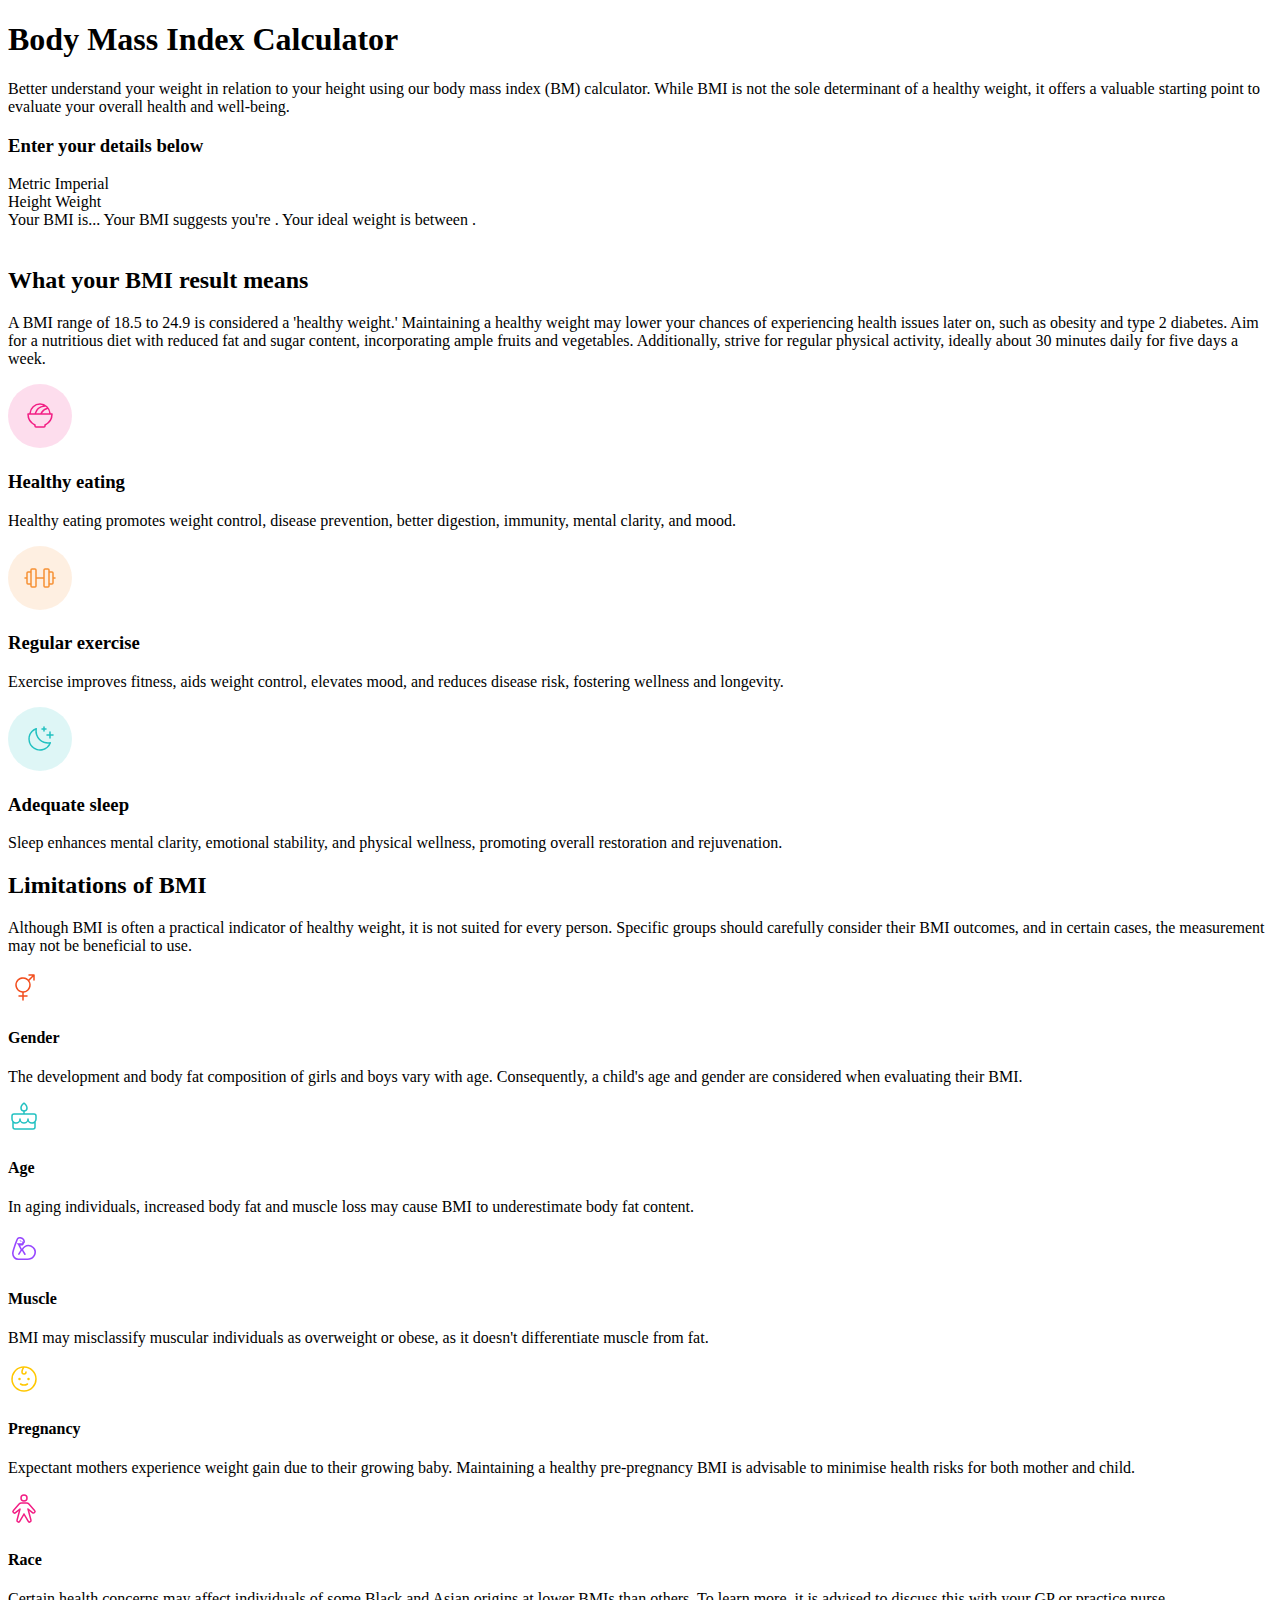
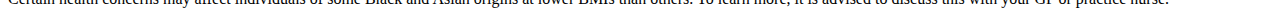
==== bmi-calculator/index.html @ 347fedd5 "initial setup & html structure added" ====
<!DOCTYPE html>
<html lang="en">
  <head>
    <meta charset="UTF-8" />
    <meta name="viewport" content="width=device-width, initial-scale=1.0" />

    <link
      rel="icon"
      type="image/png"
      sizes="32x32"
      href="assets/images/favicon-32x32.png"
    />

    <title>BMI Calculator</title>
  </head>
  <body>
    <h1>Body Mass Index Calculator</h1>

    <p>
      Better understand your weight in relation to your height using our body
      mass index (BM) calculator. While BMI is not the sole determinant of a
      healthy weight, it offers a valuable starting point to evaluate your
      overall health and well-being.
    </p>

    <div>
      <h3>Enter your details below</h3>
      <div>Metric Imperial</div>

      <div>Height Weight</div>

      <div>
        Your BMI is...

        <!-- add score -->

        Your BMI suggests you're
        <!-- add classification -->. Your ideal weight is between
        <!-- add range -->.
      </div>
    </div>

    <div>
      <div>
        <img />
      </div>

      <div>
        <h2>What your BMI result means</h2>

        <p>
          A BMI range of 18.5 to 24.9 is considered a 'healthy weight.'
          Maintaining a healthy weight may lower your chances of experiencing
          health issues later on, such as obesity and type 2 diabetes. Aim for a
          nutritious diet with reduced fat and sugar content, incorporating
          ample fruits and vegetables. Additionally, strive for regular physical
          activity, ideally about 30 minutes daily for five days a week.
        </p>
      </div>
    </div>

    <div>
      <div>
        <svg
          xmlns="http://www.w3.org/2000/svg"
          width="64"
          height="64"
          fill="none"
          viewBox="0 0 64 64"
        >
          <circle cx="32" cy="32" r="32" fill="#F21E84" opacity=".15" />
          <path
            fill="#F21E84"
            d="M44 29.25h-1.279a10.75 10.75 0 0 0-21.442 0H20a.75.75 0 0 0-.75.75 12.794 12.794 0 0 0 7 11.383V42A1.75 1.75 0 0 0 28 43.75h8A1.75 1.75 0 0 0 37.75 42v-.617a12.793 12.793 0 0 0 7-11.383.75.75 0 0 0-.75-.75Zm-6.22-6.464c.363.29.703.608 1.019.95a10.737 10.737 0 0 0-6.444 5.514h-4.187A9.28 9.28 0 0 1 37 22.75c.26 0 .521.014.78.036Zm2.008 2.231a9.186 9.186 0 0 1 1.43 4.233H34.06a9.237 9.237 0 0 1 5.727-4.233ZM32 20.75a9.21 9.21 0 0 1 3.35.625 10.79 10.79 0 0 0-8.742 7.875h-3.826A9.261 9.261 0 0 1 32 20.75Zm4.688 19.48a.75.75 0 0 0-.438.683V42a.25.25 0 0 1-.25.25h-8a.25.25 0 0 1-.25-.25v-1.087a.75.75 0 0 0-.438-.683 11.294 11.294 0 0 1-6.537-9.48h22.45a11.294 11.294 0 0 1-6.538 9.48Z"
          />
        </svg>
        <h3>Healthy eating</h3>
        <p>
          Healthy eating promotes weight control, disease prevention, better
          digestion, immunity, mental clarity, and mood.
        </p>
      </div>

      <div>
        <svg
          xmlns="http://www.w3.org/2000/svg"
          width="64"
          height="64"
          fill="none"
          viewBox="0 0 64 64"
        >
          <circle cx="32" cy="32" r="32" fill="#F69134" opacity=".15" />
          <path
            fill="#F69134"
            d="M47 31.25h-1.25V27A1.75 1.75 0 0 0 44 25.25h-2.25V24A1.75 1.75 0 0 0 40 22.25h-3A1.75 1.75 0 0 0 35.25 24v7.25h-6.5V24A1.75 1.75 0 0 0 27 22.25h-3A1.75 1.75 0 0 0 22.25 24v1.25H20A1.75 1.75 0 0 0 18.25 27v4.25H17a.75.75 0 1 0 0 1.5h1.25V37A1.75 1.75 0 0 0 20 38.75h2.25V40A1.75 1.75 0 0 0 24 41.75h3A1.75 1.75 0 0 0 28.75 40v-7.25h6.5V40A1.75 1.75 0 0 0 37 41.75h3A1.75 1.75 0 0 0 41.75 40v-1.25H44A1.75 1.75 0 0 0 45.75 37v-4.25H47a.75.75 0 1 0 0-1.5Zm-27 6a.25.25 0 0 1-.25-.25V27a.25.25 0 0 1 .25-.25h2.25v10.5H20ZM27.25 40a.25.25 0 0 1-.25.25h-3a.25.25 0 0 1-.25-.25V24a.25.25 0 0 1 .25-.25h3a.25.25 0 0 1 .25.25v16Zm13 0a.25.25 0 0 1-.25.25h-3a.25.25 0 0 1-.25-.25V24a.25.25 0 0 1 .25-.25h3a.25.25 0 0 1 .25.25v16Zm4-3a.25.25 0 0 1-.25.25h-2.25v-10.5H44a.25.25 0 0 1 .25.25v10Z"
          />
        </svg>
        <h3>Regular exercise</h3>
        <p>
          Exercise improves fitness, aids weight control, elevates mood, and
          reduces disease risk, fostering wellness and longevity.
        </p>
      </div>

      <div>
        <svg
          xmlns="http://www.w3.org/2000/svg"
          width="64"
          height="64"
          fill="none"
          viewBox="0 0 64 64"
        >
          <circle cx="32" cy="32" r="32" fill="#22C1C1" opacity=".15" />
          <path
            fill="#22C1C1"
            d="M45.75 28a.75.75 0 0 1-.75.75h-2.25V31a.75.75 0 0 1-1.5 0v-2.25H39a.75.75 0 1 1 0-1.5h2.25V25a.75.75 0 1 1 1.5 0v2.25H45a.75.75 0 0 1 .75.75ZM34 22.75h1.25V24a.75.75 0 1 0 1.5 0v-1.25H38a.75.75 0 0 0 0-1.5h-1.25V20a.75.75 0 0 0-1.5 0v1.25H34a.75.75 0 1 0 0 1.5Zm8.906 12.535a.75.75 0 0 1 .134.75A11.751 11.751 0 1 1 27.97 20.96a.75.75 0 0 1 .992.849 11.262 11.262 0 0 0 13.23 13.229.75.75 0 0 1 .714.247Zm-1.796 1.418A12.765 12.765 0 0 1 27.297 22.89a10.248 10.248 0 0 0 1.526 18.849 10.25 10.25 0 0 0 12.287-5.036Z"
          />
        </svg>
        <h3>Adequate sleep</h3>
        <p>
          Sleep enhances mental clarity, emotional stability, and physical
          wellness, promoting overall restoration and rejuvenation.
        </p>
      </div>
    </div>

    <div>
      <h2>Limitations of BMI</h2>

      <p>
        Although BMI is often a practical indicator of healthy weight, it is not
        suited for every person. Specific groups should carefully consider their
        BMI outcomes, and in certain cases, the measurement may not be
        beneficial to use.
      </p>

      <div>
        <div>
          <svg
            xmlns="http://www.w3.org/2000/svg"
            width="32"
            height="32"
            fill="none"
            viewBox="0 0 32 32"
          >
            <path
              fill="#F24E1E"
              d="M26 3.25h-5a.75.75 0 1 0 0 1.5h3.19l-3.75 3.742a7.75 7.75 0 1 0-6.19 13.22v2.538H11a.75.75 0 1 0 0 1.5h3.25V29a.75.75 0 1 0 1.5 0v-3.25H19a.75.75 0 1 0 0-1.5h-3.25v-2.538A7.75 7.75 0 0 0 21.41 9.65l3.84-3.84V9a.75.75 0 1 0 1.5 0V4a.75.75 0 0 0-.75-.75Zm-11 17A6.25 6.25 0 1 1 21.25 14 6.257 6.257 0 0 1 15 20.25Z"
            />
          </svg>
          <h4>Gender</h4>
        </div>

        <p>
          The development and body fat composition of girls and boys vary with
          age. Consequently, a child's age and gender are considered when
          evaluating their BMI.
        </p>
      </div>

      <div>
        <div>
          <svg
            xmlns="http://www.w3.org/2000/svg"
            width="32"
            height="32"
            fill="none"
            viewBox="0 0 32 32"
          >
            <path
              fill="#22C1C1"
              d="M28.75 14A2.75 2.75 0 0 0 26 11.25h-9.25V9.675a3.756 3.756 0 0 0 3-3.675c0-3.362-3.198-5.534-3.334-5.625a.75.75 0 0 0-.832 0C15.448.466 12.25 2.638 12.25 6a3.756 3.756 0 0 0 3 3.675v1.575H6A2.75 2.75 0 0 0 3.25 14v2.916c0 1.066.352 2.1 1 2.947V25A2.75 2.75 0 0 0 7 27.75h18A2.75 2.75 0 0 0 27.75 25v-5.137a4.85 4.85 0 0 0 1-2.947V14Zm-15-8c0-1.925 1.5-3.426 2.25-4.055.75.625 2.25 2.125 2.25 4.055a2.25 2.25 0 0 1-4.5 0Zm-9 8A1.25 1.25 0 0 1 6 12.75h20A1.25 1.25 0 0 1 27.25 14v2.916c0 1.79-1.416 3.285-3.157 3.333A3.25 3.25 0 0 1 20.75 17a.75.75 0 1 0-1.5 0 3.25 3.25 0 1 1-6.5 0 .75.75 0 1 0-1.5 0 3.251 3.251 0 0 1-3.343 3.25c-1.74-.049-3.157-1.544-3.157-3.334V14ZM25 26.25H7A1.25 1.25 0 0 1 5.75 25v-3.836a4.6 4.6 0 0 0 2.117.586 4.726 4.726 0 0 0 3.446-1.345c.26-.254.49-.537.687-.843a4.75 4.75 0 0 0 8 0c.198.306.43.589.69.843A4.716 4.716 0 0 0 24 21.75h.134a4.6 4.6 0 0 0 2.116-.586V25A1.25 1.25 0 0 1 25 26.25Z"
            />
          </svg>
          <h4>Age</h4>
        </div>

        <p>
          In aging individuals, increased body fat and muscle loss may cause BMI
          to underestimate body fat content.
        </p>
      </div>

      <div>
        <div>
          <svg
            xmlns="http://www.w3.org/2000/svg"
            width="32"
            height="32"
            fill="none"
            viewBox="0 0 32 32"
          >
            <path
              fill="#9747FF"
              d="M10.44 28h9.154C25.368 28 28 23.732 28 19.77a6.877 6.877 0 0 0-.68-2.677 6.836 6.836 0 0 0-1.678-2.188 7.96 7.96 0 0 0-5.336-2.216 7.924 7.924 0 0 0-3.752 1.188 7.99 7.99 0 0 0-2.73 2.852 932.84 932.84 0 0 1-1.615-3.254h1.697c.503-.031.98-.232 1.355-.57.376-.338.628-.793.715-1.292a2.707 2.707 0 0 0 .963-2.174c0-2.955-3.284-4.438-5.11-4.438-2.493-.059-3.216 1.763-3.863 3.393l-.028.073C7.534 9.509 4 18.748 4 21.554a6.558 6.558 0 0 0 1.844 4.588 6.25 6.25 0 0 0 4.596 1.856V28ZM9.43 9.06c.7-1.763 1.089-2.444 2.33-2.444h.055c1.195 0 3.52.996 3.52 2.824.021.184-.007.37-.082.539a1.5 1.5 0 0 0-.366-.35.76.76 0 0 0-.41-.139h-.426c-.415-.527-1.691-1.462-2.684-1.286l1.04 1.33h1.485l.215.516c.266.637.174.955.088 1.093a.447.447 0 0 1-.334.21H8.826l.495.65c.217.284.506.506.789.675.002.121.03.24.084.35l.222.447v.002c.47.948 1.56 3.144 2.145 4.316-.02.029-.04.059-.058.089l-2.32 3.793a.812.812 0 0 0 .264 1.11.797.797 0 0 0 1.103-.265l2.084-3.41a.999.999 0 0 0 .218.027c.082-.003.162-.016.24-.038l2.152 3.569a.803.803 0 0 0 1.101.271.806.806 0 0 0 .27-1.108l-2.376-3.94a1.659 1.659 0 0 0-.113-.163 6.328 6.328 0 0 1 2.142-2.399 6.272 6.272 0 0 1 3.037-1.027 6.353 6.353 0 0 1 4.249 1.784 5.31 5.31 0 0 1 1.843 3.684c-.001 3.293-2.105 6.616-6.803 6.616H10.44a4.692 4.692 0 0 1-3.454-1.372 4.917 4.917 0 0 1-1.381-3.445c0-2.13 2.764-9.758 3.826-12.509Z"
            />
          </svg>
          <h4>Muscle</h4>
        </div>

        <p>
          BMI may misclassify muscular individuals as overweight or obese, as it
          doesn't differentiate muscle from fat.
        </p>
      </div>

      <div>
        <div>
          <svg
            xmlns="http://www.w3.org/2000/svg"
            width="32"
            height="32"
            fill="none"
            viewBox="0 0 32 32"
          >
            <path
              fill="#FFC700"
              d="M11.5 17.25a1.25 1.25 0 1 1 0-2.5 1.25 1.25 0 0 1 0 2.5Zm9-2.5a1.25 1.25 0 1 0 0 2.5 1.25 1.25 0 0 0 0-2.5Zm-1.4 5.615a5.875 5.875 0 0 1-6.2 0 .75.75 0 0 0-.8 1.27 7.375 7.375 0 0 0 7.8 0 .751.751 0 0 0-.8-1.27ZM28.75 16A12.75 12.75 0 1 1 16 3.25 12.765 12.765 0 0 1 28.75 16Zm-1.5 0A11.263 11.263 0 0 0 16.366 4.756C14.787 6.904 14.75 8.981 14.75 9a1.25 1.25 0 0 0 2.5 0 .75.75 0 1 1 1.5 0 2.75 2.75 0 1 1-5.5 0c0-.094.019-1.978 1.268-4.152A11.25 11.25 0 1 0 27.25 16Z"
            />
          </svg>
          <h4>Pregnancy</h4>
        </div>

        <p>
          Expectant mothers experience weight gain due to their growing baby.
          Maintaining a healthy pre-pregnancy BMI is advisable to minimise
          health risks for both mother and child.
        </p>
      </div>

      <div>
        <div>
          <svg
            xmlns="http://www.w3.org/2000/svg"
            width="32"
            height="32"
            fill="none"
            viewBox="0 0 32 32"
          >
            <path
              fill="#F21E84"
              d="M16 8.75a3.75 3.75 0 1 0 0-7.5 3.75 3.75 0 0 0 0 7.5Zm0-6a2.25 2.25 0 1 1 0 4.5 2.25 2.25 0 0 1 0-4.5Zm11.11 14.177-5.651-6.407a3.75 3.75 0 0 0-2.813-1.27h-5.292a3.75 3.75 0 0 0-2.813 1.269L4.89 16.927a2.25 2.25 0 0 0 3.168 3.198l2.638-2.116-2.266 8.606a2.25 2.25 0 0 0 4.094 1.868L16 22.5l3.476 5.989a2.25 2.25 0 0 0 4.094-1.868l-2.266-8.608 2.639 2.112a2.25 2.25 0 0 0 3.167-3.195v-.003Zm-1.079 2.103a.75.75 0 0 1-1.061 0 .523.523 0 0 0-.061-.055l-4.439-3.56a.75.75 0 0 0-1.195.775l2.859 10.866a.966.966 0 0 0 .046.125.75.75 0 1 1-1.36.634.542.542 0 0 0-.031-.06l-4.14-7.13a.75.75 0 0 0-1.298 0l-4.14 7.131a.534.534 0 0 0-.031.06.75.75 0 0 1-1.36-.633.954.954 0 0 0 .046-.125l2.859-10.867a.75.75 0 0 0-.316-.816.759.759 0 0 0-.409-.125.75.75 0 0 0-.47.165l-4.439 3.56a.523.523 0 0 0-.061.055.75.75 0 0 1-1.061-1.061L6 17.935l5.665-6.424a2.25 2.25 0 0 1 1.688-.761h5.292a2.25 2.25 0 0 1 1.688.761L26 17.935l.032.034a.748.748 0 0 1 0 1.061Z"
            />
          </svg>
          <h4>Race</h4>
        </div>

        <p>
          Certain health concerns may affect individuals of some Black and Asian
          origins at lower BMIs than others. To learn more, it is advised to
          discuss this with your GP or practice nurse.
        </p>
      </div>
    </div>
  </body>
</html>
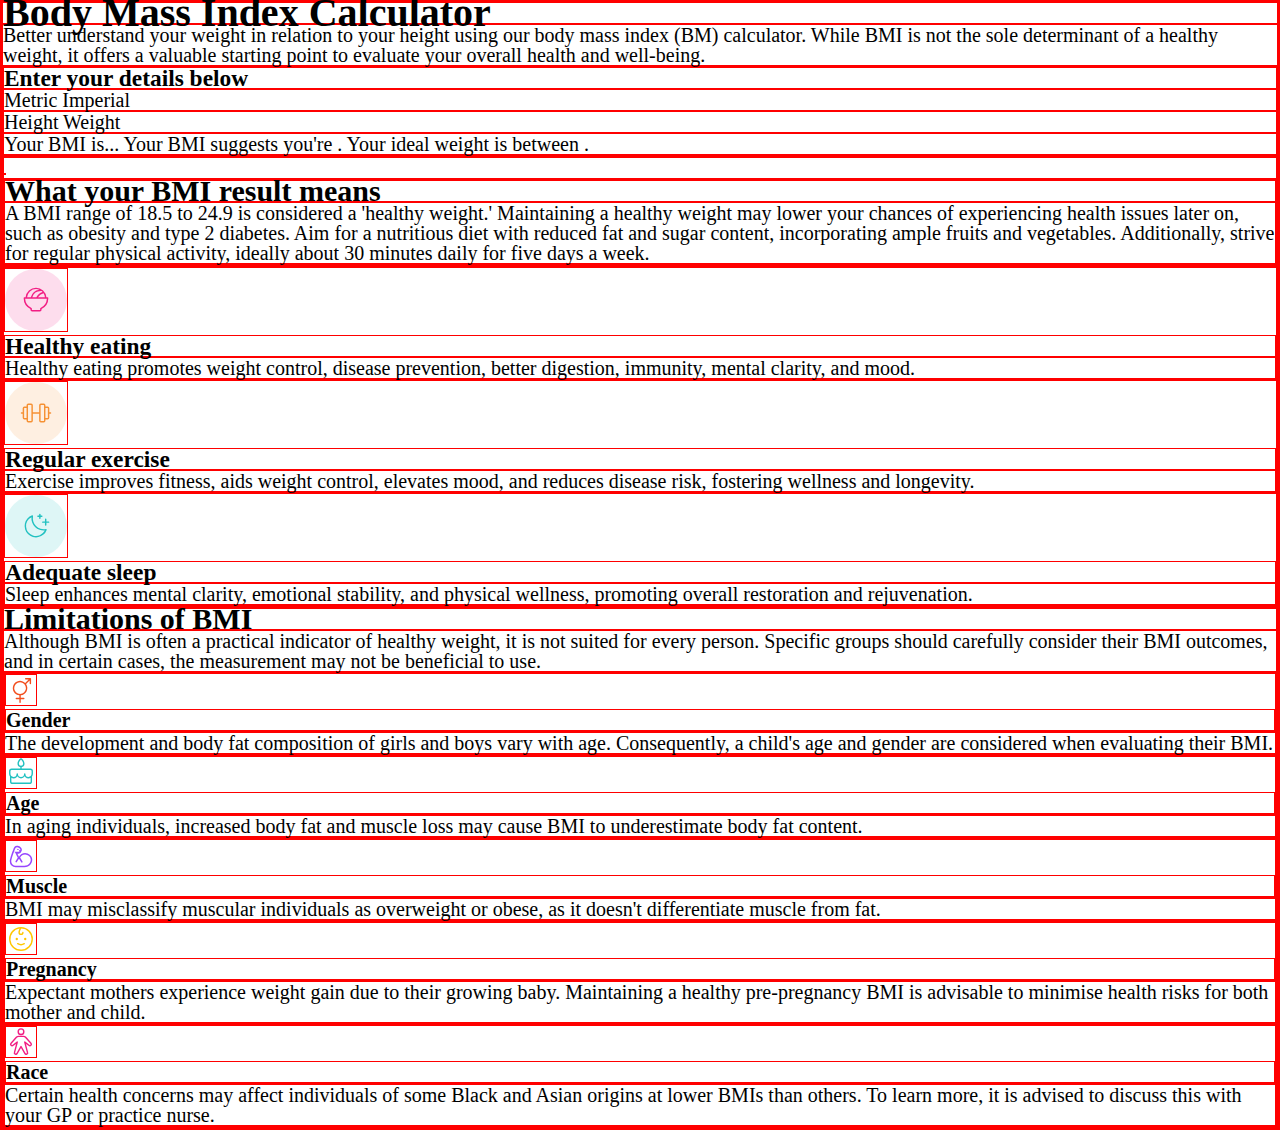
==== commit a9ebc56c: "fonts & stylesheets linked" ====
--- a/bmi-calculator/index.html
+++ b/bmi-calculator/index.html
@@ -3,6 +3,15 @@
   <head>
     <meta charset="UTF-8" />
     <meta name="viewport" content="width=device-width, initial-scale=1.0" />
+    <link rel="stylesheet" href="global.css" />
+    <link rel="stylesheet" href="responsive.css" />
+
+    <link rel="preconnect" href="https://fonts.googleapis.com" />
+    <link rel="preconnect" href="https://fonts.gstatic.com" crossorigin />
+    <link
+      href="https://fonts.googleapis.com/css2?family=Inter:wght@400;600&display=swap"
+      rel="stylesheet"
+    />
 
     <link
       rel="icon"
--- a/bmi-calculator/global.css
+++ b/bmi-calculator/global.css
@@ -0,0 +1,33 @@
+* {
+  margin: 0;
+  padding: 0;
+  box-sizing: border-box;
+  border: 1px solid red;
+}
+
+:root {
+  /*    typography*/
+
+  --headign-XL: font-family: 'Inter', sans-serif; font-size: 64px; line-height: 110%;
+  --heading-L: font-family: 'Inter', sans-serif; font-size: 48px; line-height: 110%;
+  --heading-M: font-family: 'Inter', sans-serif; font-size: 24px; line-height: 110%;
+  --heading-S: font-family: 'Inter', sans-serif; font-size: 20px; line-height: 100%;
+
+  /* colors */
+
+  --blue: hsl(227, 92%, 58%);
+  --gunmetal: hsl(215, 31%, 21%);
+  --dark-electric-blue: hsl(215, 17%, 45%);
+  --light-grey: hsl(200, 24%, 88%);
+  --white: hsl(0, 0%, 100%);
+}
+
+/* body {
+  min-height: 100vh;
+  display: flex;
+  justify-content: center;
+  align-items: center;
+  background-color: hsl(240, 67%, 8%);
+  background-image: url("../public/assets/background-stars.svg");
+  cursor: pointer;
+} */
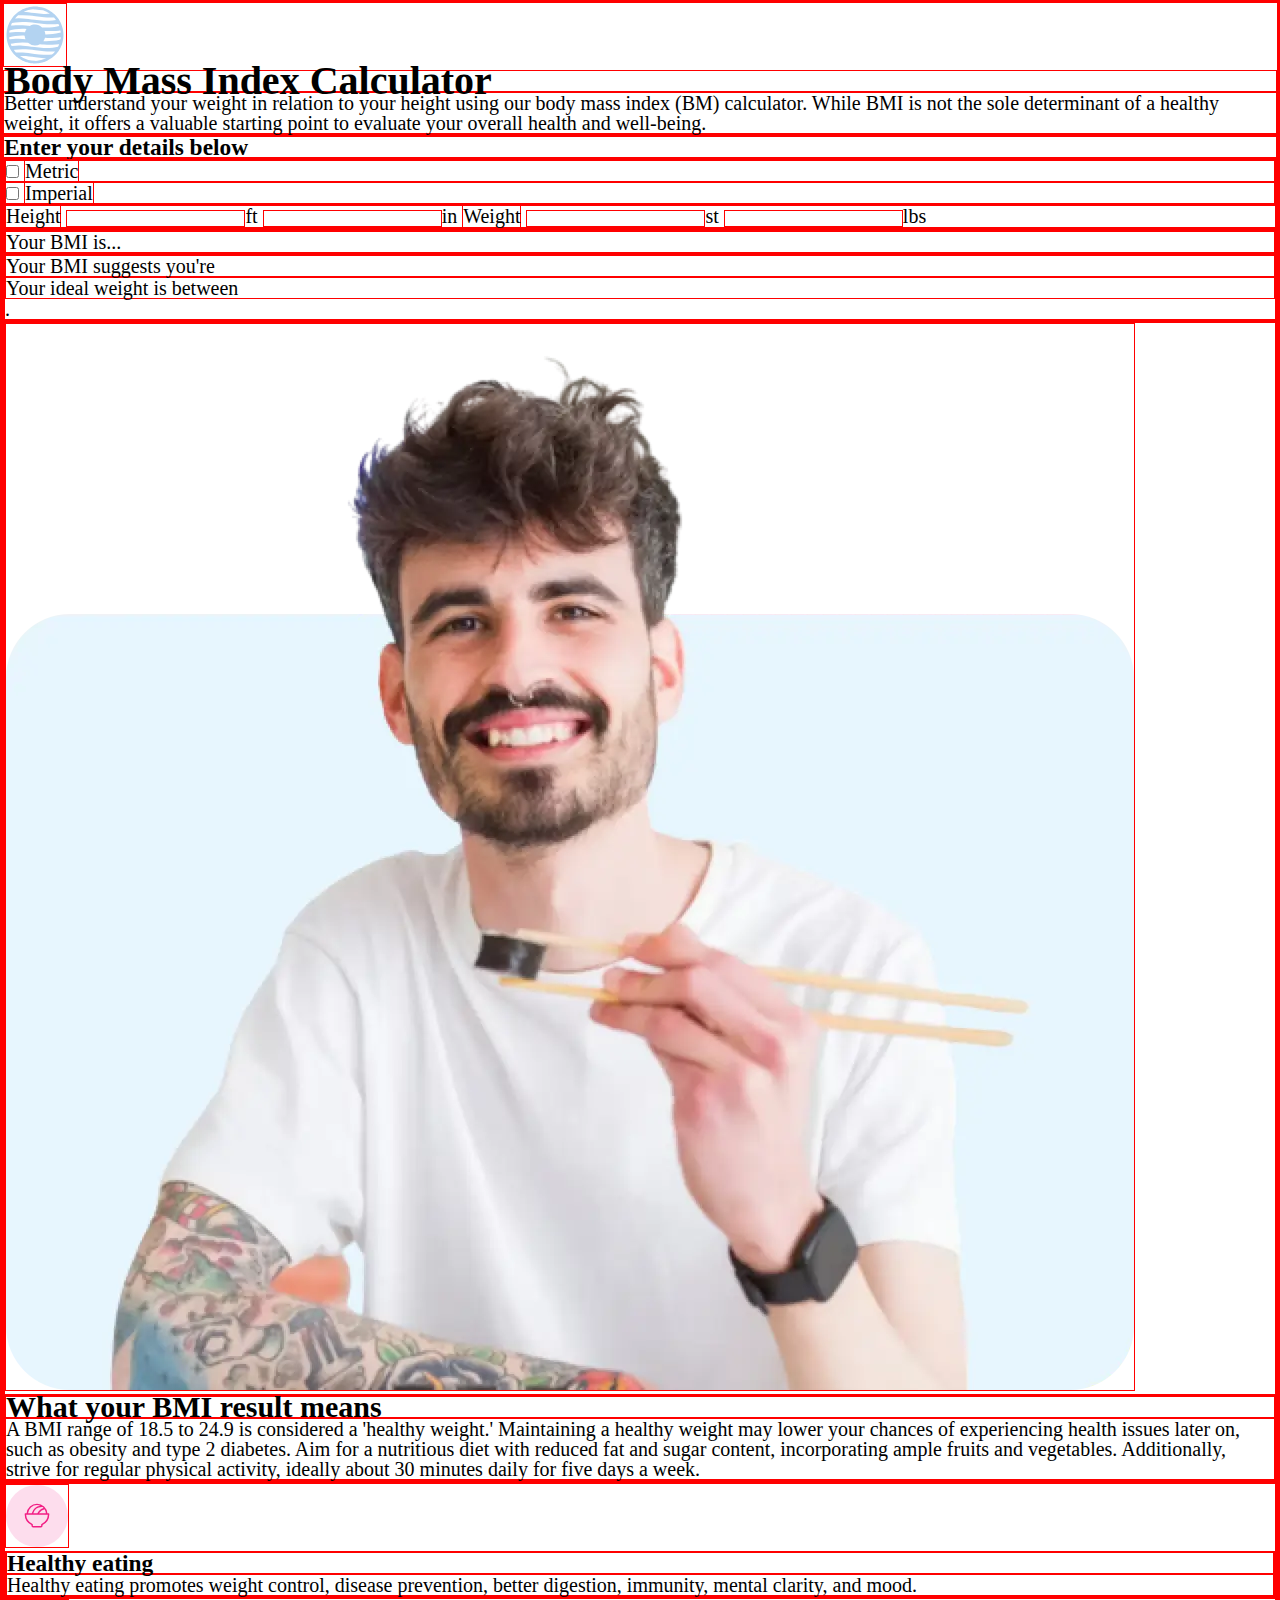
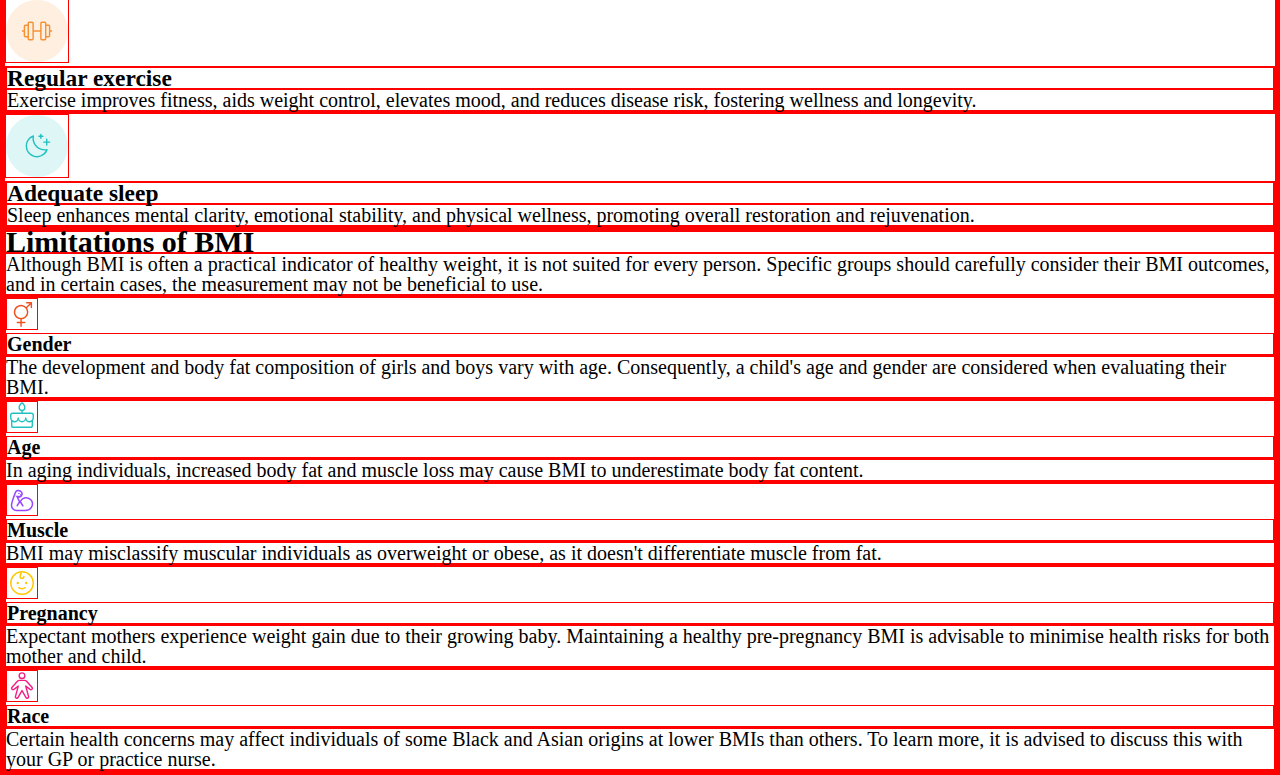
==== commit 351f30e8: "div structure extanded and classnames added" ====
--- a/bmi-calculator/index.html
+++ b/bmi-calculator/index.html
@@ -23,35 +23,73 @@
     <title>BMI Calculator</title>
   </head>
   <body>
-    <h1>Body Mass Index Calculator</h1>
-
-    <p>
-      Better understand your weight in relation to your height using our body
-      mass index (BM) calculator. While BMI is not the sole determinant of a
-      healthy weight, it offers a valuable starting point to evaluate your
-      overall health and well-being.
-    </p>
-
-    <div>
+    <div class="heading__main">
+      <svg
+        xmlns="http://www.w3.org/2000/svg"
+        width="64"
+        height="64"
+        fill="none"
+        viewBox="0 0 64 64"
+      >
+        <path
+          fill="#B3D3F1"
+          d="M32 2.627c-.543 0-1.094.004-1.634.037a29.466 29.466 0 0 0-3.561.44c-.13.023-.257.049-.386.074-.11.021-.22.032-.33.055-.062.01-.123.024-.184.037-.06.013-.122.023-.184.036a29.34 29.34 0 0 0-1.909.478c-.061.017-.123.037-.184.055-.031.009-.06.027-.091.036-.091.028-.186.046-.276.074-.172.058-.341.126-.514.183-.363.121-.726.233-1.083.368-.044.013-.085.04-.129.055-.54.206-1.073.442-1.597.679-.533.24-1.063.482-1.579.753-.516.272-1.025.56-1.524.863-.023.014-.05.022-.074.036-.473.287-.939.587-1.395.9a29.441 29.441 0 0 0-2.185 1.67c-.267.223-.53.449-.79.68-.047.043-.098.085-.146.129-.277.251-.541.509-.808.77-.037.037-.073.075-.11.11-.365.362-.72.723-1.065 1.103-.209.229-.406.462-.606.697-.2.234-.395.476-.588.716-.389.484-.762.98-1.12 1.488-.229.326-.445.655-.66.99-.022.034-.053.06-.075.093l-.128.202c-.016.025-.039.047-.055.073-.052.084-.097.172-.147.257-.194.328-.384.659-.57.992-.044.081-.101.156-.146.238v.018c-.223.412-.439.826-.643 1.249-.202.42-.386.838-.569 1.267-.051.12-.097.246-.147.367-.11.269-.227.535-.33.808-.057.152-.11.306-.165.459-.044.122-.087.245-.129.367h-.018c-.055.163-.095.332-.147.496-.015.048-.022.099-.036.147-.01.031-.027.06-.037.092-.063.213-.122.427-.183.642v.018c-.01.026-.03.048-.037.074-.022.078-.033.16-.055.239-.068.25-.14.5-.202.752l-.055.22c-.023.098-.034.198-.055.294-.088.39-.168.782-.239 1.175-.01.056-.027.11-.037.166-.006.024-.014.049-.018.073-.057.324-.101.645-.147.973 0 .02-.016.036-.018.056-.017.124-.04.242-.055.367h.018a29.55 29.55 0 0 0-.129 1.248c-.006.043-.014.086-.018.129h-.018c-.02.255-.026.514-.036.771V30.516a29.63 29.63 0 0 0-.037 1.487v.018c0 .5.012.992.036 1.487v.018c.018.369.043.737.074 1.102.01.116.026.232.036.349v.073c.01.11.024.221.037.33.025.223.06.442.091.662.026.184.045.368.074.55l.018.11c.069.429.133.846.22 1.267.095.456.197.912.313 1.36.006.006.014.01.018.017v.019c.108.415.223.822.348 1.23.016.05.04.097.056.147.117.37.238.737.367 1.101.016.044.04.085.055.129.04.109.07.222.11.33.072.19.145.38.22.57.076.19.16.38.24.569.184.439.38.873.587 1.303.177.37.358.741.55 1.102.03.056.062.11.092.165v.018c.168.308.337.598.514.9.064.107.138.206.202.312.159.257.312.516.478.771l.11.165c.149.225.304.44.459.661.067.097.133.197.202.294.107.15.22.293.33.44.16.215.312.434.478.643l.055.074c.089.112.184.22.275.33.046.057.1.109.147.165.13.158.251.323.386.478.148.17.308.329.458.495.143.158.276.323.423.478.014.016.04.021.055.037.162.17.33.33.496.495.112.115.215.238.33.35.074.072.145.148.22.22.148.14.306.269.46.404.13.114.255.234.385.348.009.006.012.013.018.019.109.095.22.181.33.275.165.14.328.286.496.422.269.22.55.433.826.643.056.042.11.087.165.129.036.025.075.047.11.073.33.243.652.486.992.716.344.234.693.46 1.047.68.019.011.036.025.055.036l.091.055c.232.14.463.27.698.404.176.1.355.196.533.294.11.06.218.124.33.183.292.154.584.297.881.44.017.009.038.01.055.02.195.092.391.185.588.274.142.065.28.14.422.203.096.041.196.072.294.11.087.033.17.074.257.11.291.12.585.238.881.349l.202.073.055.018c.013.006.024.014.037.018.304.11.61.212.918.313.085.027.172.046.257.073l.239.073c.153.048.304.103.459.147.262.076.525.153.79.22.388.1.78.192 1.174.276l.166.037c.067.014.134.023.202.036.44.088.875.17 1.322.239.4.06.806.102 1.211.146.044.007.086.015.129.019.11.011.22.026.33.036l.22.018c.281.025.562.039.845.055.08.006.16.015.239.019a33.794 33.794 0 0 0 1.506.036 29.14 29.14 0 0 0 2.974-.147h.036a30.72 30.72 0 0 0 1.744-.239c.087-.014.171-.022.257-.036.111-.02.22-.035.33-.056.36-.066.728-.14 1.084-.22.074-.016.147-.038.22-.055.204-.047.405-.098.606-.147.043-.01.086-.026.129-.036.06-.016.123-.02.183-.037.117-.03.233-.059.349-.091l.312-.092c.174-.05.342-.113.514-.166.128-.039.259-.068.386-.11.012-.005.023-.014.037-.018.313-.103.628-.217.936-.33l.294-.11.33-.13c.39-.152.776-.326 1.157-.495.06-.026.124-.046.184-.073l.165-.074a29.152 29.152 0 0 0 4.517-2.588c.278-.194.554-.385.826-.588l.22-.165c.051-.04.095-.089.147-.129.29-.224.582-.445.863-.68a29.546 29.546 0 0 0 1.818-1.651l.091-.092.055-.055c.3-.3.594-.606.881-.919.03-.031.063-.06.092-.091a29.717 29.717 0 0 0 1.634-1.983 29.276 29.276 0 0 0 1.634-2.369c.035-.056.076-.11.11-.165.1-.163.198-.33.294-.496.133-.22.263-.436.386-.66.01-.02.026-.036.037-.056v-.018c.232-.428.45-.863.66-1.304.196-.407.393-.83.57-1.248v-.018c.023-.056.05-.11.074-.166.162-.388.315-.78.459-1.175.049-.133.082-.27.128-.404.09-.255.175-.512.257-.77.128-.401.257-.804.367-1.212.11-.405.202-.82.294-1.23.109-.481.21-.962.294-1.451v-.018c.069-.398.131-.791.184-1.194.012-.098.025-.195.036-.293.053-.448.095-.905.128-1.36.05-.691.09-1.387.092-2.092V32c0-1.86-.184-3.672-.514-5.435-.03-.159-.06-.32-.092-.478-.032-.16-.075-.318-.11-.477a29.243 29.243 0 0 0-1.708-5.306c-.062-.143-.136-.28-.202-.422-.093-.201-.18-.406-.275-.606-.018-.037-.038-.073-.055-.11v-.019a29.808 29.808 0 0 0-.587-1.138v-.018c-.197-.361-.414-.714-.625-1.065-.03-.05-.062-.098-.092-.147-.009-.004.01-.016 0-.018a29.57 29.57 0 0 0-.587-.918 29.368 29.368 0 0 0-1.616-2.222 29.615 29.615 0 0 0-1.725-1.946l-.055-.055-.037-.037c-.3-.31-.605-.604-.918-.9a29.581 29.581 0 0 0-2.901-2.423 29.204 29.204 0 0 0-2.02-1.359c-.009-.004-.01-.014-.018-.018a29.383 29.383 0 0 0-1.689-.936c-.43-.224-.862-.44-1.303-.643-.44-.202-.89-.389-1.34-.57-.013-.005-.025-.013-.038-.018a29.18 29.18 0 0 0-4.204-1.322l-.147-.036c-.176-.04-.355-.074-.533-.11a25.55 25.55 0 0 0-.77-.147 29.03 29.03 0 0 0-2.13-.312c-.477-.05-.968-.102-1.451-.13-.036 0-.074.003-.11 0h-.018a29.633 29.633 0 0 0-1.506-.036l.002.003Zm-1.946 2.717c.794.099 1.587.207 2.387.312 2.759.365 5.377.699 7.84.918a26.627 26.627 0 0 1 7.087 3.562c-2.03.134-4.192.186-6.481.092-3.055-.129-6.231-.482-9.4-.9-2.24-.295-4.354-.61-6.39-.863-1.605-.2-3.215-.359-4.829-.477a26.548 26.548 0 0 1 9.786-2.644Zm-10.538 6.188a75.78 75.78 0 0 1 6.352.367c2.168.209 4.356.496 6.573.79 3.137.414 6.1.8 8.85 1.01a81.603 81.603 0 0 0 10.318.128 26.888 26.888 0 0 1 2.093 2.588 52.214 52.214 0 0 1-3.488.515c-2.78.308-5.942.468-9.327.33-3.055-.129-6.231-.482-9.4-.9-2.24-.295-4.354-.61-6.39-.863a91.72 91.72 0 0 0-5.82-.55 68.51 68.51 0 0 0-3.764-.129 74.64 74.64 0 0 0-3.452.055c-.22.01-.412.026-.624.037a27.03 27.03 0 0 1 3.158-3.195 53.34 53.34 0 0 1 4.92-.184Zm0 7.032c2.054.023 4.184.158 6.352.367s4.356.496 6.573.79c3.137.414 6.1.8 8.85 1.009 3.04.236 5.901.27 8.482.202a105.54 105.54 0 0 0 6.39-.367c.339.715.66 1.437.936 2.185a51.46 51.46 0 0 1-6.885 1.23c-2.78.308-5.942.45-9.327.312-.509-.022-1.026-.041-1.542-.074-1.92-1.813-4.495-2.937-7.344-2.937-1.964 0-3.797.53-5.38 1.45-.507-.07-1.015-.138-1.524-.202a91.727 91.727 0 0 0-5.82-.55c-1.3-.081-2.557-.12-3.764-.129a74.64 74.64 0 0 0-3.452.055c-1.87.073-3.506.214-4.957.349a26.55 26.55 0 0 1 1.175-2.57 41.402 41.402 0 0 1 3.268-.606 53.815 53.815 0 0 1 7.969-.514Zm0 7.032c1.227.014 2.49.078 3.763.165a10.672 10.672 0 0 0-1.615 3.433 71.394 71.394 0 0 0-9.602-.257c-2.175.086-4.094.266-5.692.422-.362.036-.649.06-.973.092.067-.714.17-1.415.293-2.111a43.049 43.049 0 0 1 5.857-1.23 53.802 53.802 0 0 1 7.969-.514Zm38.813 1.799c.114.654.192 1.313.257 1.983-.395.116-.813.232-1.267.349a51.424 51.424 0 0 1-7.105 1.285 62.475 62.475 0 0 1-7.528.367 10.617 10.617 0 0 0-.826-3.562c2.826.197 5.497.211 7.913.147 2.581-.069 4.88-.231 6.794-.404.678-.061 1.2-.113 1.762-.165Zm-38.813 5.232c.59.008 1.195.047 1.799.074.081 1.264.381 2.455.863 3.562a81.05 81.05 0 0 0-2.901-.22 71.458 71.458 0 0 0-7.216-.074 96.67 96.67 0 0 0-5.691.404c-.299.03-.485.052-.716.073a26.69 26.69 0 0 1-.257-1.983c.077-.024.14-.05.22-.073a43.097 43.097 0 0 1 5.93-1.248 53.819 53.819 0 0 1 7.969-.515Zm39.107 1.763a26.57 26.57 0 0 1-.276 2.093c-.328.097-.661.2-1.028.294-1.931.497-4.325.958-7.105 1.267-2.78.309-5.942.45-9.327.312-.085-.007-.17-.014-.257-.018a10.647 10.647 0 0 0 1.707-3.489c2.648.172 5.157.226 7.436.165 2.581-.068 4.88-.25 6.794-.422.803-.072 1.41-.139 2.056-.202Zm-39.107 5.27a72.42 72.42 0 0 1 5.287.275 10.658 10.658 0 0 0 7.198 2.79c1.859 0 3.598-.47 5.122-1.303 1.435.172 2.829.32 4.168.422 3.04.236 5.901.253 8.482.184 2.581-.069 4.88-.231 6.794-.404l.403-.037c-.34.885-.746 1.734-1.175 2.57-1.622.36-3.483.685-5.581.919-2.78.308-5.942.45-9.327.312-3.055-.13-6.231-.482-9.4-.9-2.24-.296-4.354-.61-6.39-.863a91.102 91.102 0 0 0-5.82-.532c-1.3-.081-2.557-.139-3.764-.147a73.233 73.233 0 0 0-3.452.073 90.595 90.595 0 0 0-4.278.276 26.429 26.429 0 0 1-.936-2.204 43.463 43.463 0 0 1 4.7-.918 53.803 53.803 0 0 1 7.969-.514Zm0 7.031c2.054.024 4.184.158 6.352.368 2.168.209 4.356.514 6.573.808 3.137.414 6.1.781 8.85.99 3.04.237 5.901.272 8.482.203a84.873 84.873 0 0 0 2.92-.129 27.047 27.047 0 0 1-3.177 3.269c-2.61.255-5.52.347-8.629.22-3.055-.129-6.231-.464-9.4-.882-2.24-.295-4.354-.628-6.39-.88a91.513 91.513 0 0 0-5.82-.552 68.13 68.13 0 0 0-3.764-.11c-1.134-.008-2.22 0-3.25.037a26.814 26.814 0 0 1-2.093-2.608c.445-.076.9-.152 1.377-.22a53.763 53.763 0 0 1 7.969-.514Zm-1.836 7.05c.597-.015 1.216-.005 1.836 0 2.054.024 4.184.159 6.352.368s4.356.478 6.573.771c3.137.415 6.1.8 8.85 1.01.816.063 1.606.105 2.387.147a26.572 26.572 0 0 1-10.87 2.68c-.441-.055-.88-.107-1.322-.165-2.24-.295-4.353-.591-6.389-.844-.262-.033-.513-.062-.771-.092a26.604 26.604 0 0 1-7.803-3.838c.382-.018.762-.026 1.157-.036Z"
+        />
+      </svg>
+      <h1>Body Mass Index Calculator</h1>
+
+      <p>
+        Better understand your weight in relation to your height using our body
+        mass index (BM) calculator. While BMI is not the sole determinant of a
+        healthy weight, it offers a valuable starting point to evaluate your
+        overall health and well-being.
+      </p>
+    </div>
+
+    <div class="calculator">
       <h3>Enter your details below</h3>
-      <div>Metric Imperial</div>
-
-      <div>Height Weight</div>
-
+      <div class="calc_input">
+        <div class="input--checkbox">
+          <div>
+            <input type="checkbox" id="metricCheck" />
+            <label for="metricCheck">Metric</label>
+          </div>
+          <div>
+            <input type="checkbox" id="imperialCheck" />
+            <label for="imperialCheck">Imperial</label>
+          </div>
+        </div>
+
+        <div class="input--measurement">
+          <label for="input-height">Height</label>
+          <input type="number" id="input-height" name=""/>ft
+          <input type="number" id="input-height" name=""/>in
+
+          <label for="input-weight">Weight</label>
+          <input type="number" id="input-weight" />st
+          <input type="number" id="input-weight" />lbs
+
+        </div>
+      </div>
+
+      <div class="calc__results">
+
+        <div>
+          <p>Your BMI is...</p>
+        <!-- add score -->
+        </div>
+        <div>
+          <p>Your BMI suggests you're</p>
+          <!-- add classification -->
+          <p>Your ideal weight is between</p>
+          <!-- add range -->.
+        </div>
+
+    </div>
+
+    <div class="heading__sub1">
       <div>
-        Your BMI is...
-
-        <!-- add score -->
-
-        Your BMI suggests you're
-        <!-- add classification -->. Your ideal weight is between
-        <!-- add range -->.
-      </div>
-    </div>
-
-    <div>
-      <div>
-        <img />
+        <img src="assets/images/image-man-eating.webp" alt="image-man-eating"/>
       </div>
 
       <div>
@@ -68,8 +106,8 @@
       </div>
     </div>
 
-    <div>
-      <div>
+    <div class="section__BMI-influencers">
+      <div class="influencers">
         <svg
           xmlns="http://www.w3.org/2000/svg"
           width="64"
@@ -83,14 +121,16 @@
             d="M44 29.25h-1.279a10.75 10.75 0 0 0-21.442 0H20a.75.75 0 0 0-.75.75 12.794 12.794 0 0 0 7 11.383V42A1.75 1.75 0 0 0 28 43.75h8A1.75 1.75 0 0 0 37.75 42v-.617a12.793 12.793 0 0 0 7-11.383.75.75 0 0 0-.75-.75Zm-6.22-6.464c.363.29.703.608 1.019.95a10.737 10.737 0 0 0-6.444 5.514h-4.187A9.28 9.28 0 0 1 37 22.75c.26 0 .521.014.78.036Zm2.008 2.231a9.186 9.186 0 0 1 1.43 4.233H34.06a9.237 9.237 0 0 1 5.727-4.233ZM32 20.75a9.21 9.21 0 0 1 3.35.625 10.79 10.79 0 0 0-8.742 7.875h-3.826A9.261 9.261 0 0 1 32 20.75Zm4.688 19.48a.75.75 0 0 0-.438.683V42a.25.25 0 0 1-.25.25h-8a.25.25 0 0 1-.25-.25v-1.087a.75.75 0 0 0-.438-.683 11.294 11.294 0 0 1-6.537-9.48h22.45a11.294 11.294 0 0 1-6.538 9.48Z"
           />
         </svg>
+        <div>
         <h3>Healthy eating</h3>
         <p>
           Healthy eating promotes weight control, disease prevention, better
           digestion, immunity, mental clarity, and mood.
         </p>
-      </div>
-
-      <div>
+          </div>
+      </div>
+
+      <div class="influencers">
         <svg
           xmlns="http://www.w3.org/2000/svg"
           width="64"
@@ -104,14 +144,16 @@
             d="M47 31.25h-1.25V27A1.75 1.75 0 0 0 44 25.25h-2.25V24A1.75 1.75 0 0 0 40 22.25h-3A1.75 1.75 0 0 0 35.25 24v7.25h-6.5V24A1.75 1.75 0 0 0 27 22.25h-3A1.75 1.75 0 0 0 22.25 24v1.25H20A1.75 1.75 0 0 0 18.25 27v4.25H17a.75.75 0 1 0 0 1.5h1.25V37A1.75 1.75 0 0 0 20 38.75h2.25V40A1.75 1.75 0 0 0 24 41.75h3A1.75 1.75 0 0 0 28.75 40v-7.25h6.5V40A1.75 1.75 0 0 0 37 41.75h3A1.75 1.75 0 0 0 41.75 40v-1.25H44A1.75 1.75 0 0 0 45.75 37v-4.25H47a.75.75 0 1 0 0-1.5Zm-27 6a.25.25 0 0 1-.25-.25V27a.25.25 0 0 1 .25-.25h2.25v10.5H20ZM27.25 40a.25.25 0 0 1-.25.25h-3a.25.25 0 0 1-.25-.25V24a.25.25 0 0 1 .25-.25h3a.25.25 0 0 1 .25.25v16Zm13 0a.25.25 0 0 1-.25.25h-3a.25.25 0 0 1-.25-.25V24a.25.25 0 0 1 .25-.25h3a.25.25 0 0 1 .25.25v16Zm4-3a.25.25 0 0 1-.25.25h-2.25v-10.5H44a.25.25 0 0 1 .25.25v10Z"
           />
         </svg>
+        <div>
         <h3>Regular exercise</h3>
         <p>
           Exercise improves fitness, aids weight control, elevates mood, and
           reduces disease risk, fostering wellness and longevity.
         </p>
-      </div>
-
-      <div>
+        </div>
+      </div>
+
+      <div class="influencers">
         <svg
           xmlns="http://www.w3.org/2000/svg"
           width="64"
@@ -125,15 +167,18 @@
             d="M45.75 28a.75.75 0 0 1-.75.75h-2.25V31a.75.75 0 0 1-1.5 0v-2.25H39a.75.75 0 1 1 0-1.5h2.25V25a.75.75 0 1 1 1.5 0v2.25H45a.75.75 0 0 1 .75.75ZM34 22.75h1.25V24a.75.75 0 1 0 1.5 0v-1.25H38a.75.75 0 0 0 0-1.5h-1.25V20a.75.75 0 0 0-1.5 0v1.25H34a.75.75 0 1 0 0 1.5Zm8.906 12.535a.75.75 0 0 1 .134.75A11.751 11.751 0 1 1 27.97 20.96a.75.75 0 0 1 .992.849 11.262 11.262 0 0 0 13.23 13.229.75.75 0 0 1 .714.247Zm-1.796 1.418A12.765 12.765 0 0 1 27.297 22.89a10.248 10.248 0 0 0 1.526 18.849 10.25 10.25 0 0 0 12.287-5.036Z"
           />
         </svg>
+        <div>
         <h3>Adequate sleep</h3>
         <p>
           Sleep enhances mental clarity, emotional stability, and physical
           wellness, promoting overall restoration and rejuvenation.
         </p>
-      </div>
-    </div>
-
-    <div>
+        </div>
+      </div>
+    </div>
+
+    <div class="heading__sub2">
+      <div class="section__BMI-limitations">
       <h2>Limitations of BMI</h2>
 
       <p>
@@ -142,8 +187,9 @@
         BMI outcomes, and in certain cases, the measurement may not be
         beneficial to use.
       </p>
-
-      <div>
+    </div>
+
+      <div class="limitations">
         <div>
           <svg
             xmlns="http://www.w3.org/2000/svg"
@@ -167,7 +213,7 @@
         </p>
       </div>
 
-      <div>
+      <div class="limitations">
         <div>
           <svg
             xmlns="http://www.w3.org/2000/svg"
@@ -190,7 +236,7 @@
         </p>
       </div>
 
-      <div>
+      <div class="limitations">
         <div>
           <svg
             xmlns="http://www.w3.org/2000/svg"
@@ -213,7 +259,7 @@
         </p>
       </div>
 
-      <div>
+      <div class="limitations">
         <div>
           <svg
             xmlns="http://www.w3.org/2000/svg"
@@ -237,7 +283,7 @@
         </p>
       </div>
 
-      <div>
+      <div class="limitations">
         <div>
           <svg
             xmlns="http://www.w3.org/2000/svg"
